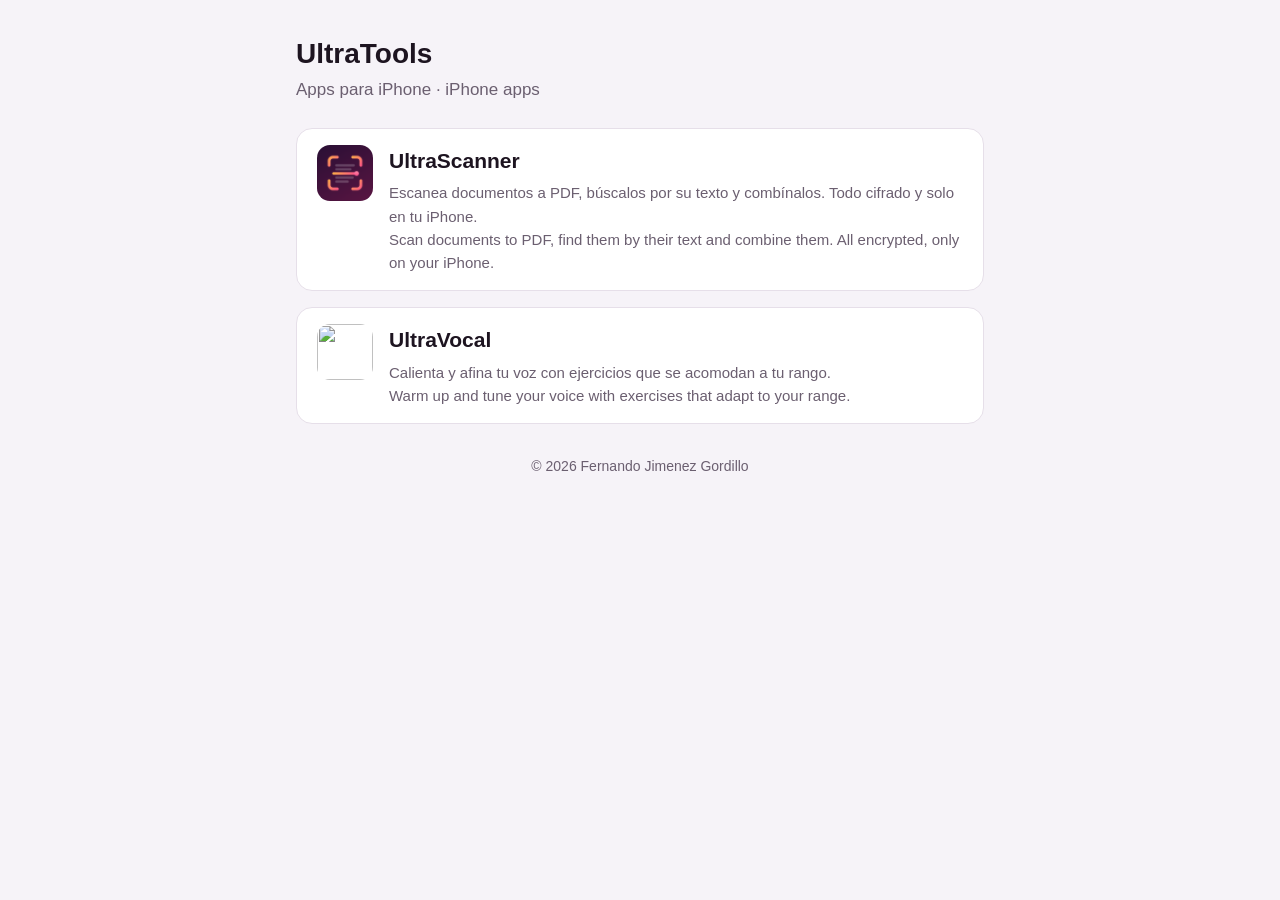
==== web/ultratools/index.html @ b106b50a "Sitio de UltraTools con las páginas de UltraScanner https://ultratools.claudita.com.mx: portada de l" ====
<!doctype html>
<html lang="es">
<head>
  <meta charset="utf-8">
  <meta name="viewport" content="width=device-width, initial-scale=1">
  <title>UltraTools</title>
  <link rel="icon" href="ultrascanner/icono.png">
  <link rel="stylesheet" href="estilo.css">
</head>
<body>
<main>
  <header>
    <div>
      <h1>UltraTools</h1>
      <p>Apps para iPhone · iPhone apps</p>
    </div>
  </header>

  <div class="apps">
    <a class="app" href="ultrascanner/">
      <img src="ultrascanner/icono.png" alt="">
      <div>
        <h2>UltraScanner</h2>
        <p lang="es">Escanea documentos a PDF, búscalos por su texto y combínalos. Todo cifrado y solo en tu iPhone.</p>
        <p lang="en">Scan documents to PDF, find them by their text and combine them. All encrypted, only on your iPhone.</p>
      </div>
    </a>
    <a class="app" href="ultravocal/">
      <img src="ultravocal/icono.png" alt="">
      <div>
        <h2>UltraVocal</h2>
        <p lang="es">Calienta y afina tu voz con ejercicios que se acomodan a tu rango.</p>
        <p lang="en">Warm up and tune your voice with exercises that adapt to your range.</p>
      </div>
    </a>
  </div>

  <footer>© 2026 Fernando Jimenez Gordillo</footer>
</main>
</body>
</html>
---- web/ultratools/estilo.css ----
:root {
  --bg: #f6f3f8;
  --card: #ffffff;
  --ink: #1d1420;
  --muted: #6b5f70;
  --accent: #c23a6b;
  --line: #e6dfe9;
  color-scheme: light dark;
}
@media (prefers-color-scheme: dark) {
  :root {
    --bg: #160c1b;
    --card: #22142a;
    --ink: #f3ecf5;
    --muted: #b6a8bc;
    --accent: #ff7aa2;
    --line: #3a2843;
  }
}
* { box-sizing: border-box; }
body {
  margin: 0;
  background: var(--bg);
  color: var(--ink);
  font: 17px/1.55 -apple-system, BlinkMacSystemFont, "Segoe UI", Roboto, sans-serif;
}
main { max-width: 720px; margin: 0 auto; padding: 32px 16px 64px; }
header { display: flex; align-items: center; gap: 16px; margin-bottom: 24px; }
header img { width: 64px; height: 64px; border-radius: 15px; }
header h1 { margin: 0; font-size: 28px; }
header p { margin: 2px 0 0; color: var(--muted); }
nav { display: flex; gap: 16px; flex-wrap: wrap; margin-bottom: 24px; }
a { color: var(--accent); }
section { background: var(--card); border: 1px solid var(--line); border-radius: 16px; padding: 4px 20px 16px; margin-bottom: 20px; }
h2 { font-size: 21px; margin: 18px 0 8px; }
h3 { font-size: 17px; margin: 16px 0 4px; }
ul { padding-left: 20px; }
.muted { color: var(--muted); font-size: 15px; }
footer { color: var(--muted); font-size: 14px; text-align: center; margin-top: 32px; }

/* Portada de UltraTools: una tarjeta por app. */
.apps { display: grid; gap: 16px; margin-bottom: 20px; }
.app {
  display: flex; gap: 16px; align-items: flex-start;
  background: var(--card); border: 1px solid var(--line); border-radius: 16px;
  padding: 16px 20px; color: inherit; text-decoration: none;
}
.app:hover { border-color: var(--accent); }
.app img { width: 56px; height: 56px; border-radius: 13px; flex: none; }
.app h2 { margin: 0 0 4px; }
.app p { margin: 0; color: var(--muted); font-size: 15px; }
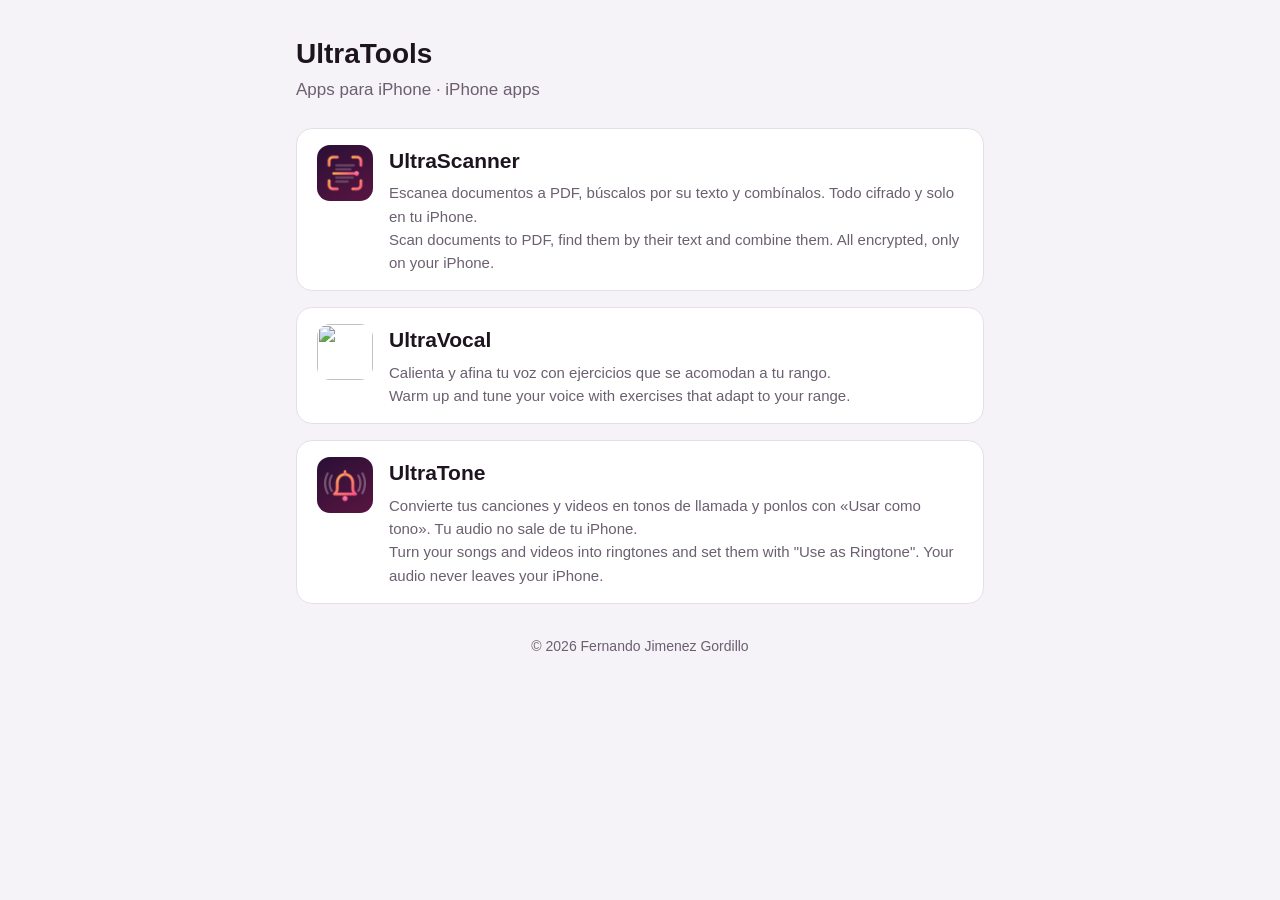
==== commit 1ec8f746: "Sitio UltraTools: páginas de UltraTone Inicio, soporte y política de privacidad de UltraTone (con Ad" ====
--- a/web/ultratools/index.html
+++ b/web/ultratools/index.html
@@ -33,6 +33,14 @@
         <p lang="en">Warm up and tune your voice with exercises that adapt to your range.</p>
       </div>
     </a>
+    <a class="app" href="ultratone/">
+      <img src="ultratone/icono.png" alt="">
+      <div>
+        <h2>UltraTone</h2>
+        <p lang="es">Convierte tus canciones y videos en tonos de llamada y ponlos con «Usar como tono». Tu audio no sale de tu iPhone.</p>
+        <p lang="en">Turn your songs and videos into ringtones and set them with "Use as Ringtone". Your audio never leaves your iPhone.</p>
+      </div>
+    </a>
   </div>
 
   <footer>© 2026 Fernando Jimenez Gordillo</footer>
